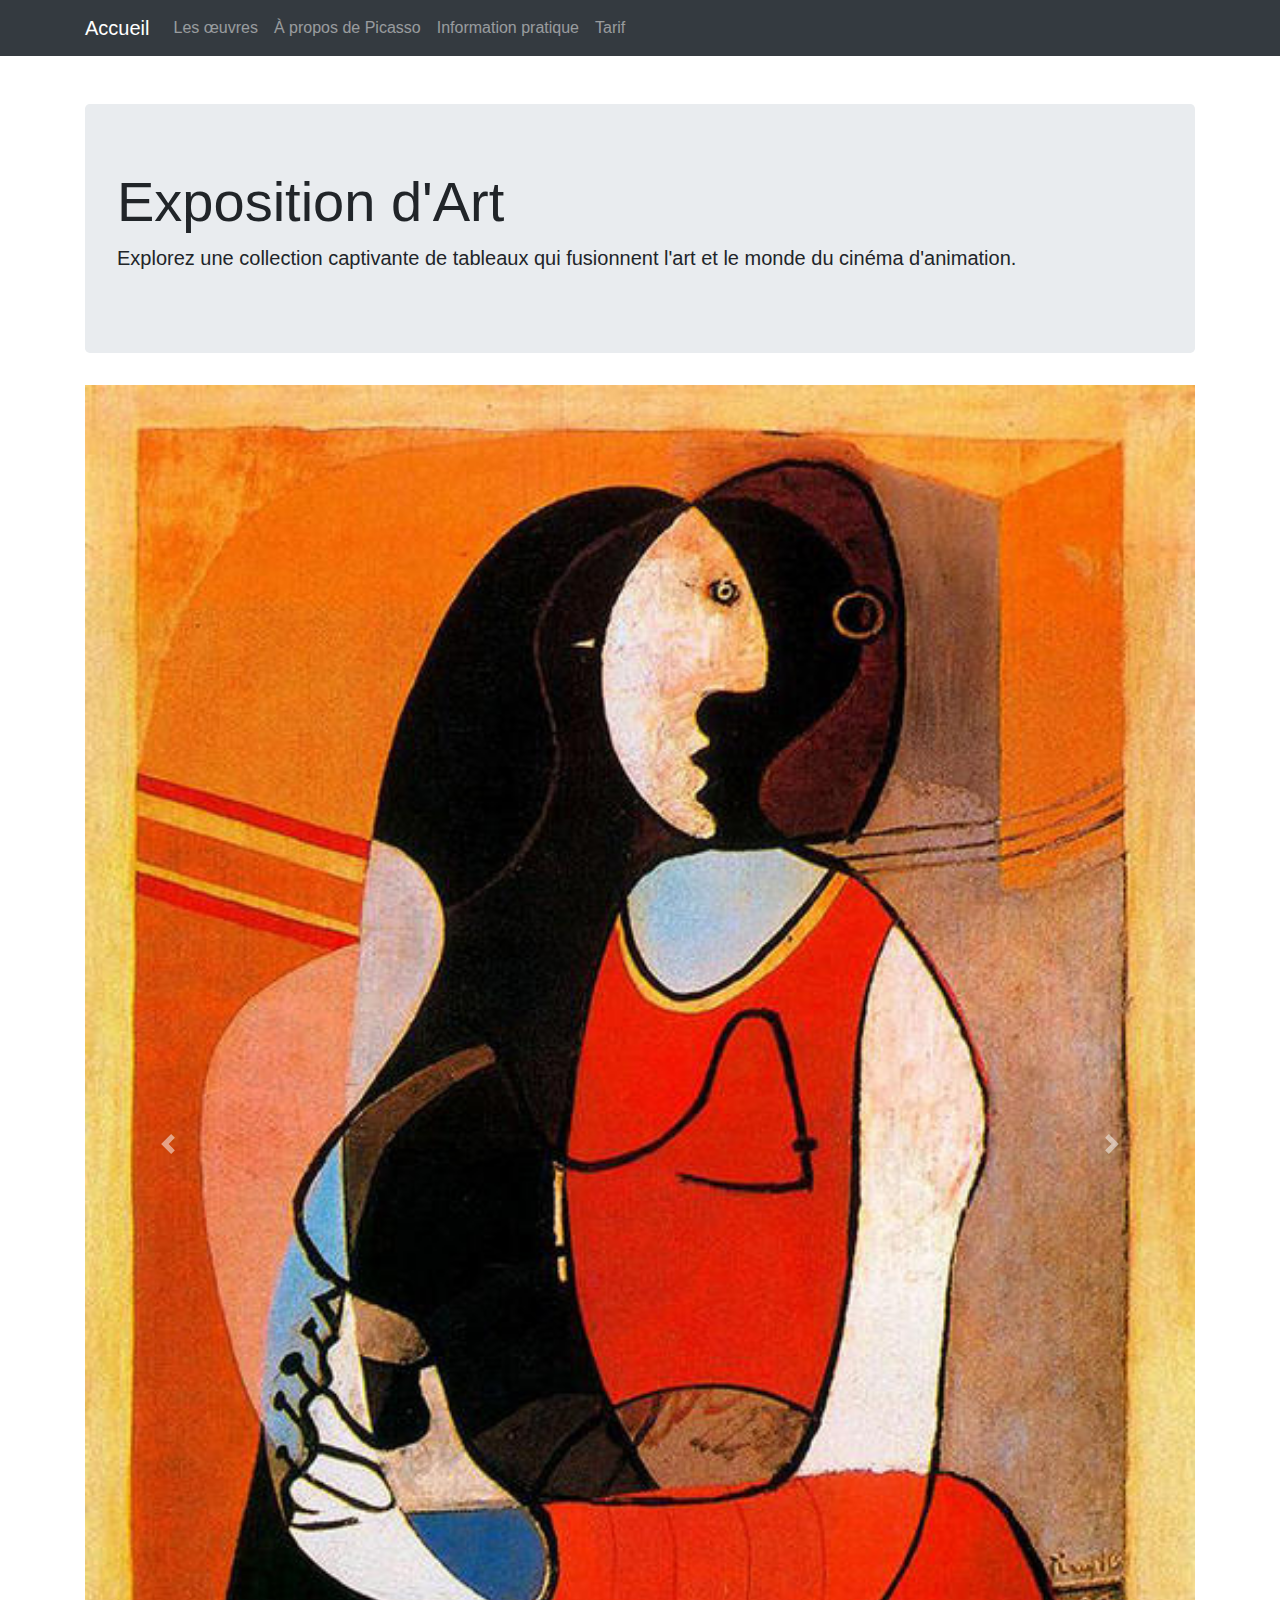
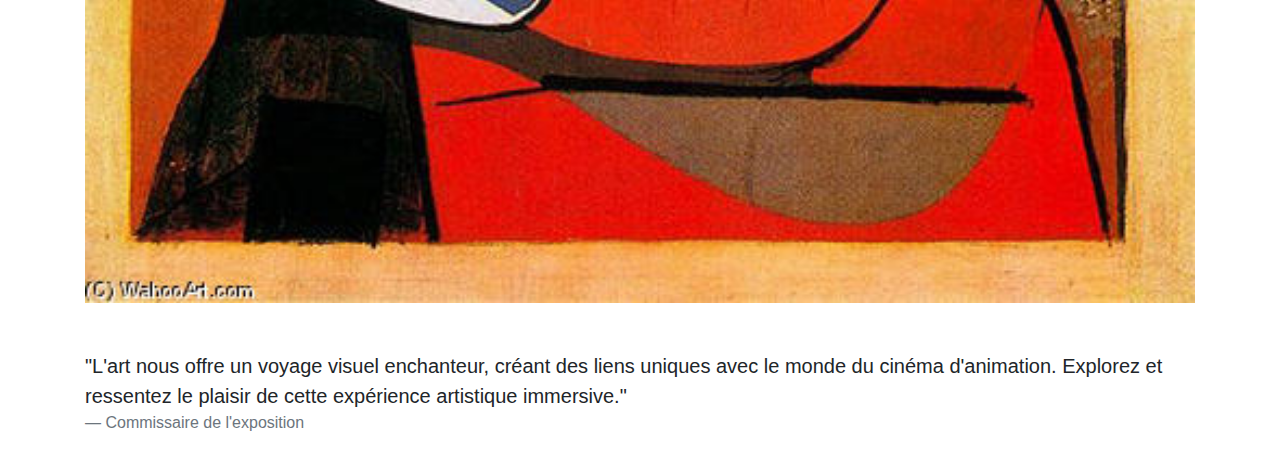
==== index.html @ 1ce5ea00 "ff" ====
<!DOCTYPE html>
<html lang="fr">

<head>
    <meta charset="UTF-8">
    <meta name="viewport" content="width=device-width, initial-scale=1">
    <title>Exposition d'Art</title>
    <link href="https://maxcdn.bootstrapcdn.com/bootstrap/4.5.2/css/bootstrap.min.css" rel="stylesheet">
</head>

<body>

    <nav class="navbar navbar-expand-sm bg-dark navbar-dark">
        <div class="container">
            <a class="navbar-brand" href="#">Accueil</a>
            <button class="navbar-toggler" type="button" data-toggle="collapse" data-target="#collapsibleNavbar">
                <span class="navbar-toggler-icon"></span>
            </button>
            <div class="collapse navbar-collapse" id="collapsibleNavbar">
                <ul class="navbar-nav">
                    <li class="nav-item">
                        <a class="nav-link" href="./html/oeuvres.html">Les œuvres</a>
                    </li>
                    <li class="nav-item">
                        <a class="nav-link" href="./html/apropo.html">À propos de Picasso</a>
                    </li>
                    <li class="nav-item">
                        <a class="nav-link" href="./html/info.html">Information pratique</a>
                    </li>
                    <li class="nav-item">
                        <a class="nav-link" href="./html/tarif.html">Tarif</a>
                    </li>
                </ul>
            </div>
        </div>
    </nav>

    <div class="container mt-5">
        <!-- Texte d'accroche -->
        <div class="jumbotron">
            <h1 class="display-4">Exposition d'Art</h1>
            <p class="lead">Explorez une collection captivante de tableaux qui fusionnent l'art et le monde du cinéma
                d'animation.</p>
        </div>

        <!-- Carrousel avec 3 images -->
        <div id="carouselExample" class="carousel slide" data-ride="carousel">
            <div class="carousel-inner">
                <div class="carousel-item active">
                    <img src="../IMG/Femme-asise.jpeg" class="d-block w-100 img-fluid" alt="Tableau 1">
                </div>
                <div class="carousel-item">
                    <img src="../IMG/Le-Baiser.jpg" class="d-block w-100 img-fluid" alt="Tableau 2">
                </div>
                <div class="carousel-item">
                    <img src="../IMG/Les-Demoiselles-d-Avignon.jpg" class="d-block w-100 img-fluid" alt="Tableau 3">
                </div>
            </div>
            <a class="carousel-control-prev" href="#carouselExample" role="button" data-slide="prev">
                <span class="carousel-control-prev-icon" aria-hidden="true"></span>
                <span class="sr-only">Précédent</span>
            </a>
            <a class="carousel-control-next" href="#carouselExample" role="button" data-slide="next">
                <span class="carousel-control-next-icon" aria-hidden="true"></span>
                <span class="sr-only">Suivant</span>
            </a>
        </div>

        <!-- Citation du commissaire de l'exposition -->
        <blockquote class="blockquote mt-5">
            <p class="mb-0">"L'art nous offre un voyage visuel enchanteur, créant des liens uniques avec le monde du
                cinéma d'animation. Explorez et ressentez le plaisir de cette expérience artistique immersive."</p>
            <footer class="blockquote-footer">Commissaire de l'exposition</footer>
        </blockquote>

    </div>

    <!-- Scripts Bootstrap -->
    <script src="https://code.jquery.com/jquery-3.5.1.slim.min.js"></script>
    <script src="https://cdn.jsdelivr.net/npm/@popperjs/core@2.11.6/dist/umd/popper.min.js"></script>
    <script src="https://stackpath.bootstrapcdn.com/bootstrap/4.5.2/js/bootstrap.min.js"></script>

</body>

</html>
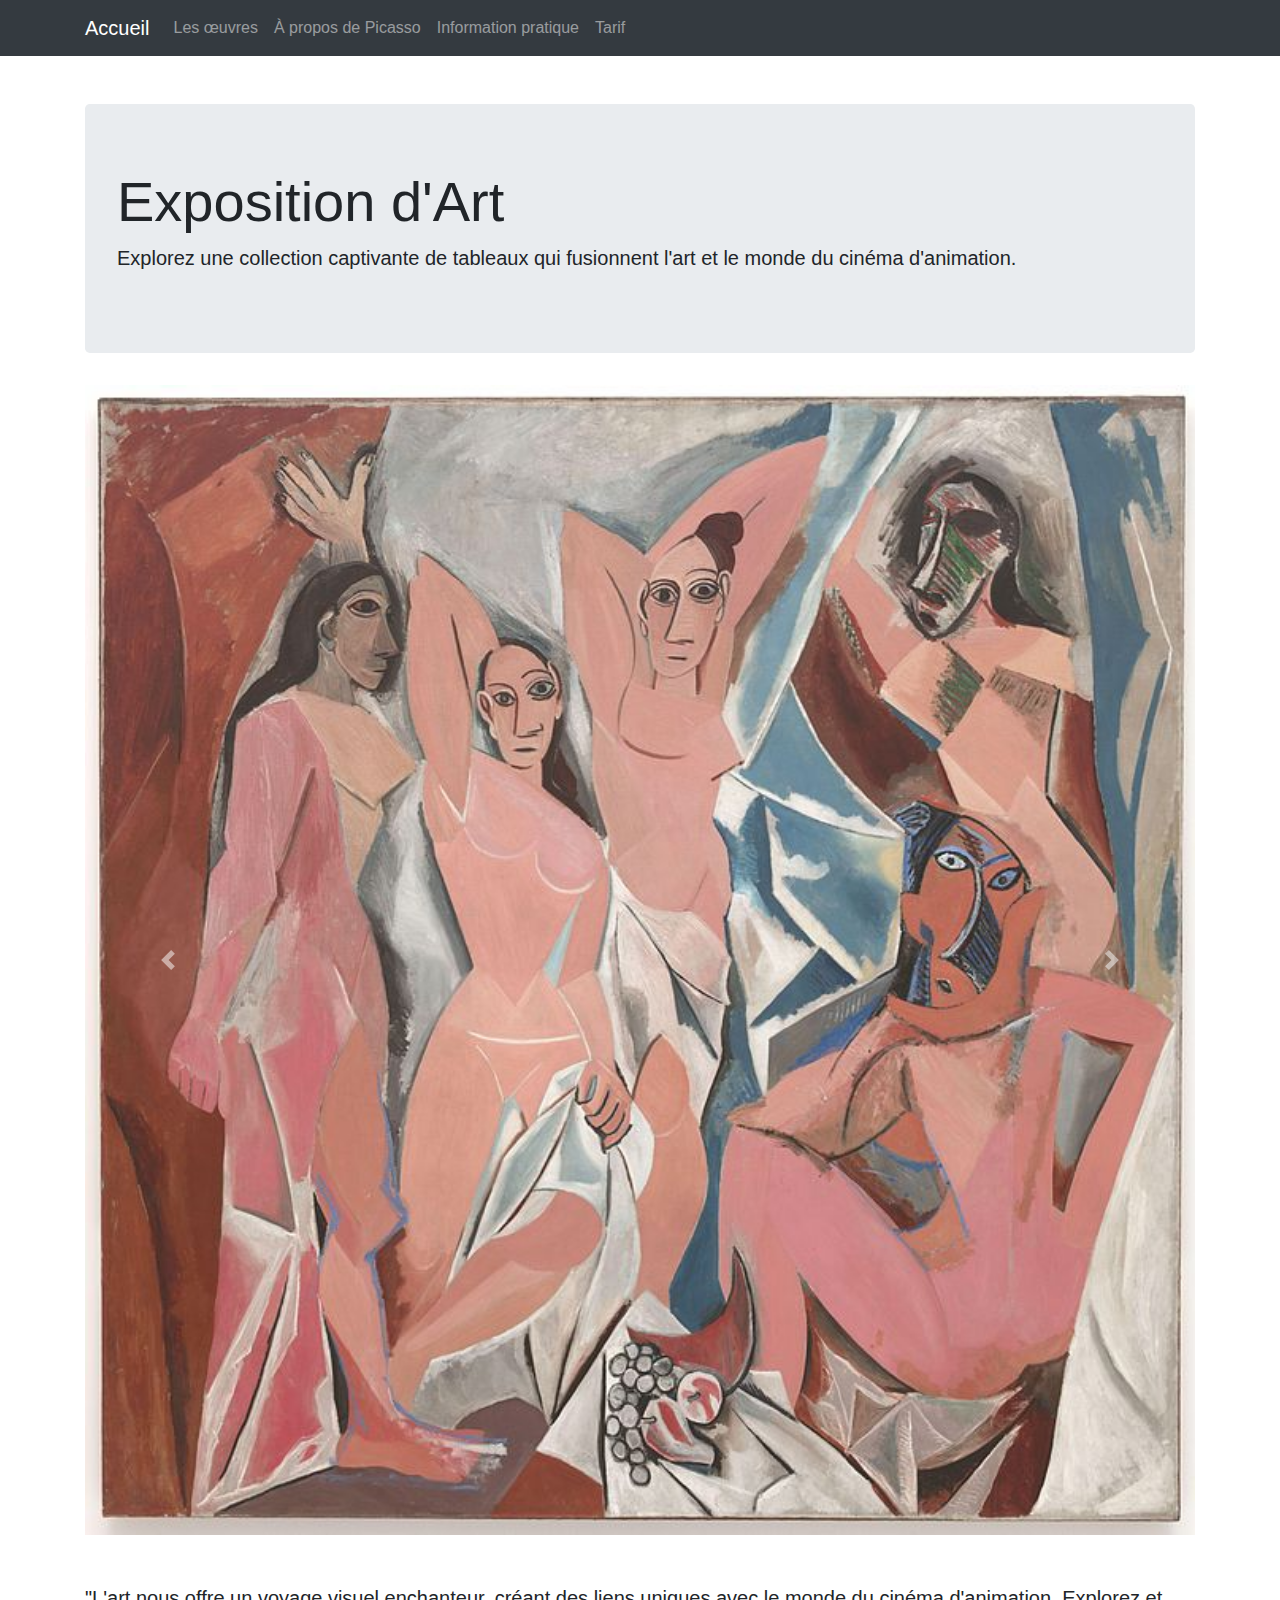
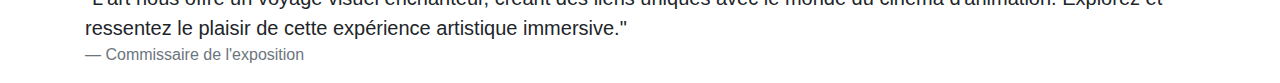
==== commit 7d1fb19f: "DefCon" ====
--- a/index.html
+++ b/index.html
@@ -19,16 +19,16 @@
             <div class="collapse navbar-collapse" id="collapsibleNavbar">
                 <ul class="navbar-nav">
                     <li class="nav-item">
-                        <a class="nav-link" href="./html/oeuvres.html">Les œuvres</a>
+                        <a class="nav-link" href="html/oeuvres.html">Les œuvres</a>
                     </li>
                     <li class="nav-item">
-                        <a class="nav-link" href="./html/apropo.html">À propos de Picasso</a>
+                        <a class="nav-link" href="html/apropo.html">À propos de Picasso</a>
                     </li>
                     <li class="nav-item">
-                        <a class="nav-link" href="./html/info.html">Information pratique</a>
+                        <a class="nav-link" href="html/info.html">Information pratique</a>
                     </li>
                     <li class="nav-item">
-                        <a class="nav-link" href="./html/tarif.html">Tarif</a>
+                        <a class="nav-link" href="html/tarif.html">Tarif</a>
                     </li>
                 </ul>
             </div>
@@ -36,25 +36,15 @@
     </nav>
 
     <div class="container mt-5">
-        <!-- Texte d'accroche -->
         <div class="jumbotron">
             <h1 class="display-4">Exposition d'Art</h1>
             <p class="lead">Explorez une collection captivante de tableaux qui fusionnent l'art et le monde du cinéma
                 d'animation.</p>
         </div>
 
-        <!-- Carrousel avec 3 images -->
         <div id="carouselExample" class="carousel slide" data-ride="carousel">
-            <div class="carousel-inner">
-                <div class="carousel-item active">
-                    <img src="../IMG/Femme-asise.jpeg" class="d-block w-100 img-fluid" alt="Tableau 1">
-                </div>
-                <div class="carousel-item">
-                    <img src="../IMG/Le-Baiser.jpg" class="d-block w-100 img-fluid" alt="Tableau 2">
-                </div>
-                <div class="carousel-item">
-                    <img src="../IMG/Les-Demoiselles-d-Avignon.jpg" class="d-block w-100 img-fluid" alt="Tableau 3">
-                </div>
+            <div class="carousel-inner" id="randomImagesContainer">
+                <!-- Les images seront ajoutées ici dynamiquement -->
             </div>
             <a class="carousel-control-prev" href="#carouselExample" role="button" data-slide="prev">
                 <span class="carousel-control-prev-icon" aria-hidden="true"></span>
@@ -66,7 +56,6 @@
             </a>
         </div>
 
-        <!-- Citation du commissaire de l'exposition -->
         <blockquote class="blockquote mt-5">
             <p class="mb-0">"L'art nous offre un voyage visuel enchanteur, créant des liens uniques avec le monde du
                 cinéma d'animation. Explorez et ressentez le plaisir de cette expérience artistique immersive."</p>
@@ -80,6 +69,52 @@
     <script src="https://cdn.jsdelivr.net/npm/@popperjs/core@2.11.6/dist/umd/popper.min.js"></script>
     <script src="https://stackpath.bootstrapcdn.com/bootstrap/4.5.2/js/bootstrap.min.js"></script>
 
+    <script>
+        // Fonction pour obtenir un ordre aléatoire des indices d'images
+        function getRandomOrder(length) {
+            var order = Array.from({ length: length }, (_, i) => i);
+            return order.sort(() => Math.random() - 0.5);
+        }
+
+        // Fonction pour générer le code HTML pour une image avec un ordre aléatoire
+        function get_random_image(index, images, order) {
+            var imageIndex = order[index];
+            var imagePath = images[imageIndex];
+
+            var imageHTML = `
+                <div class="carousel-item ${index === 0 ? 'active' : ''}">
+                    <img src="${imagePath}" class="d-block w-100 img-fluid" alt="Tableau ${imageIndex + 1}">
+                </div>
+            `;
+
+            return imageHTML;
+        }
+
+        // Récupérer le conteneur des images aléatoires
+        var randomImagesContainer = document.getElementById("randomImagesContainer");
+
+        // Liste des noms d'images
+        var images = [
+            "./IMG/Femme-asise.jpeg",
+            "./IMG/Jeune-fille-devant-un-miroir.jpg",
+            "./IMG/La-femme-à-la-fleur.jpeg",
+            "./IMG/La-femme-qui-pleure.jpeg",
+            "./IMG/Le-Baiser.jpg",
+            "./IMG/Le-reve.jpg",
+            "./IMG/Le-vieux-guitariste-aveugle.jpg",
+            "./IMG/Les-Demoiselles-d-Avignon.jpg",
+            "./IMG/Nude-in-red-armchair.jpg"
+        ];
+
+        // Obtenir un ordre aléatoire des indices d'images
+        var randomOrder = getRandomOrder(images.length);
+
+        // Générer et ajouter les images au conteneur
+        for (var i = 0; i < 3; i++) {
+            randomImagesContainer.innerHTML += get_random_image(i, images, randomOrder);
+        }
+    </script>
+
 </body>
 
 </html>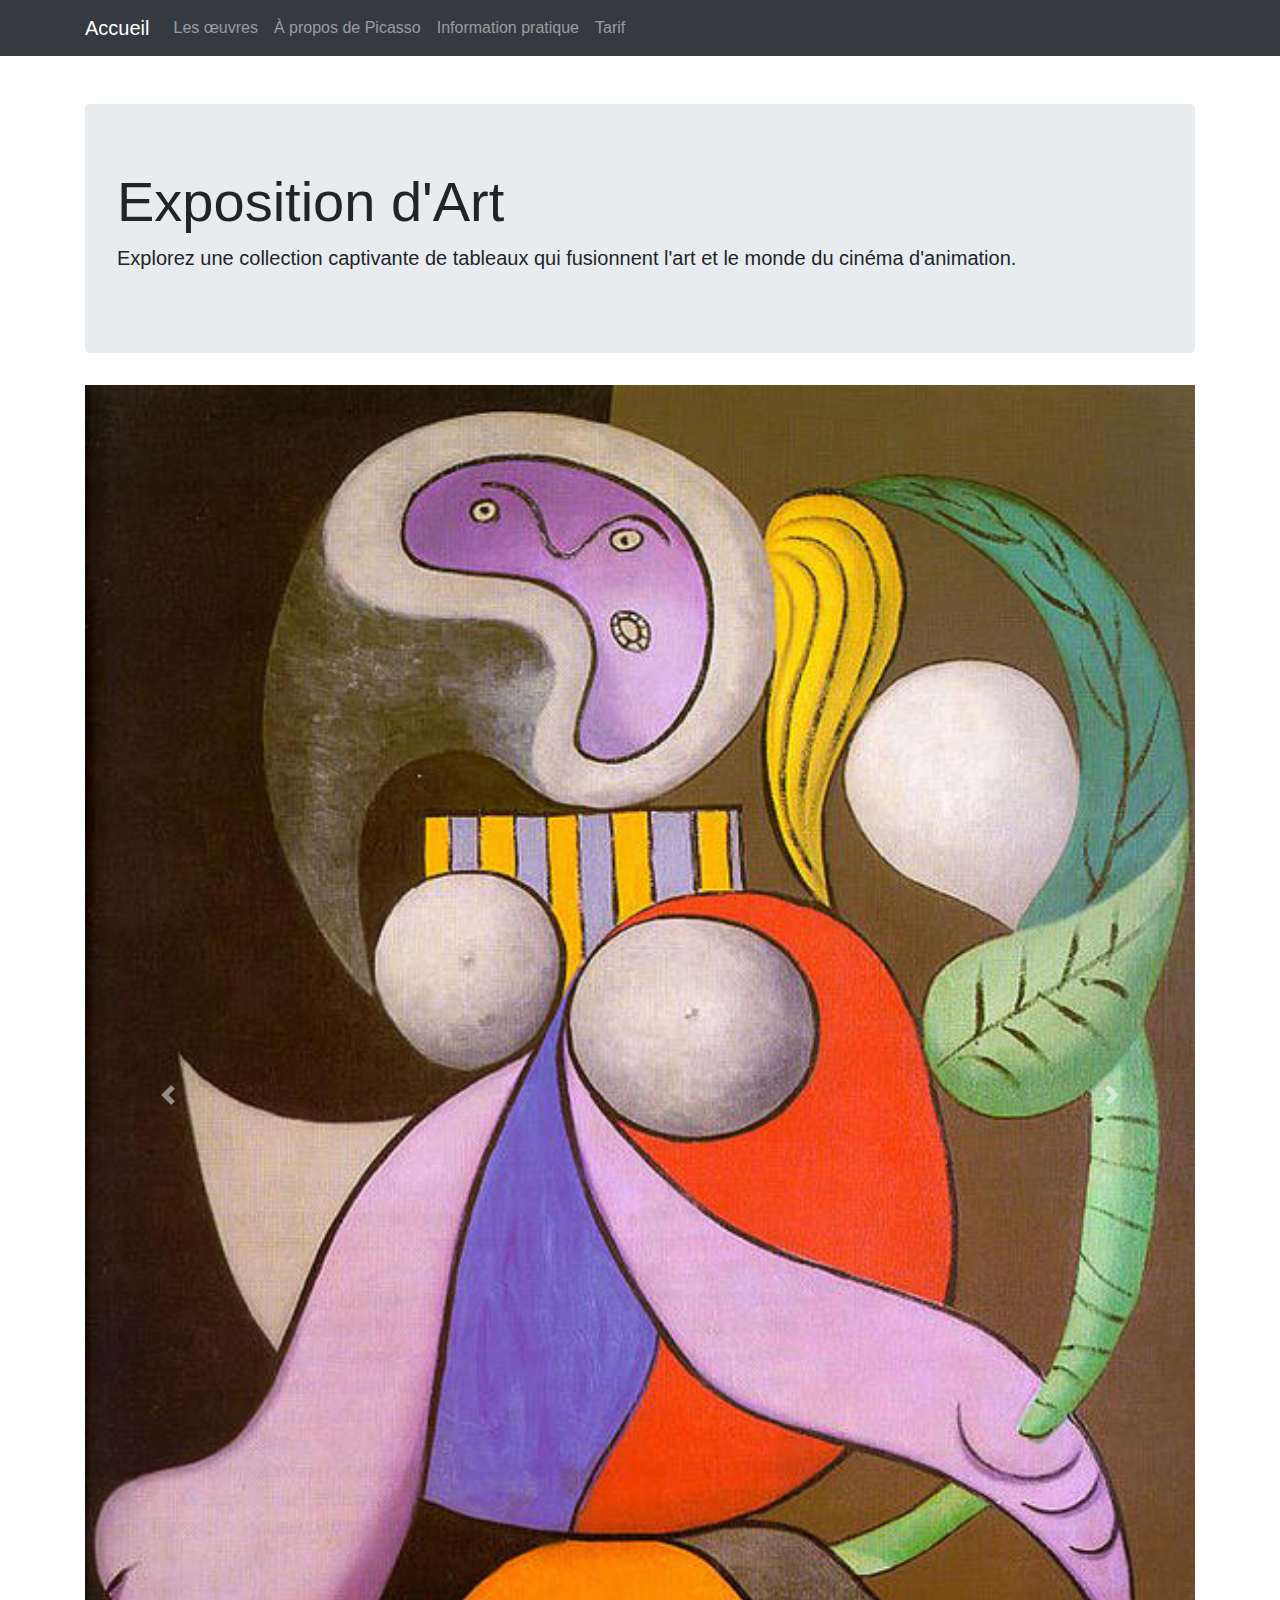
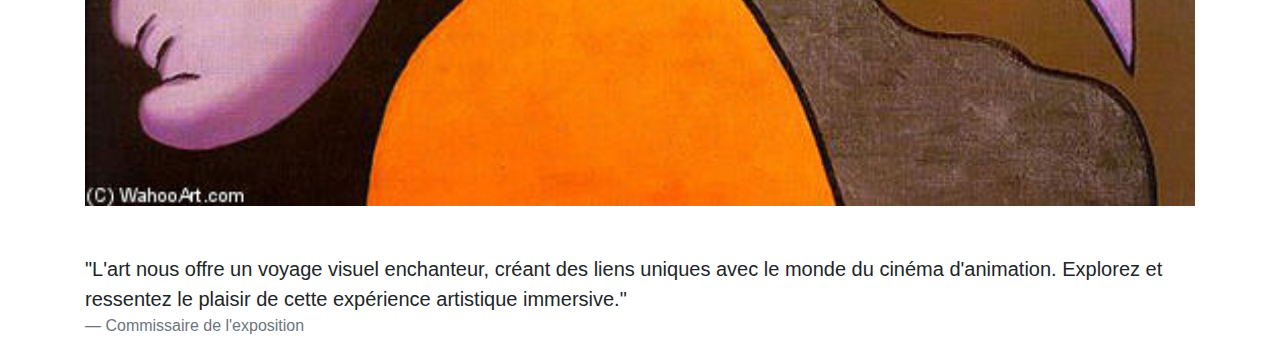
==== commit 53e75816: "db" ====
--- a/index.html
+++ b/index.html
@@ -28,7 +28,7 @@
                         <a class="nav-link" href="html/info.html">Information pratique</a>
                     </li>
                     <li class="nav-item">
-                        <a class="nav-link" href="html/tarif.html">Tarif</a>
+                        <a class="nav-link" href="html/tarifpage.php">Tarif</a>
                     </li>
                 </ul>
             </div>
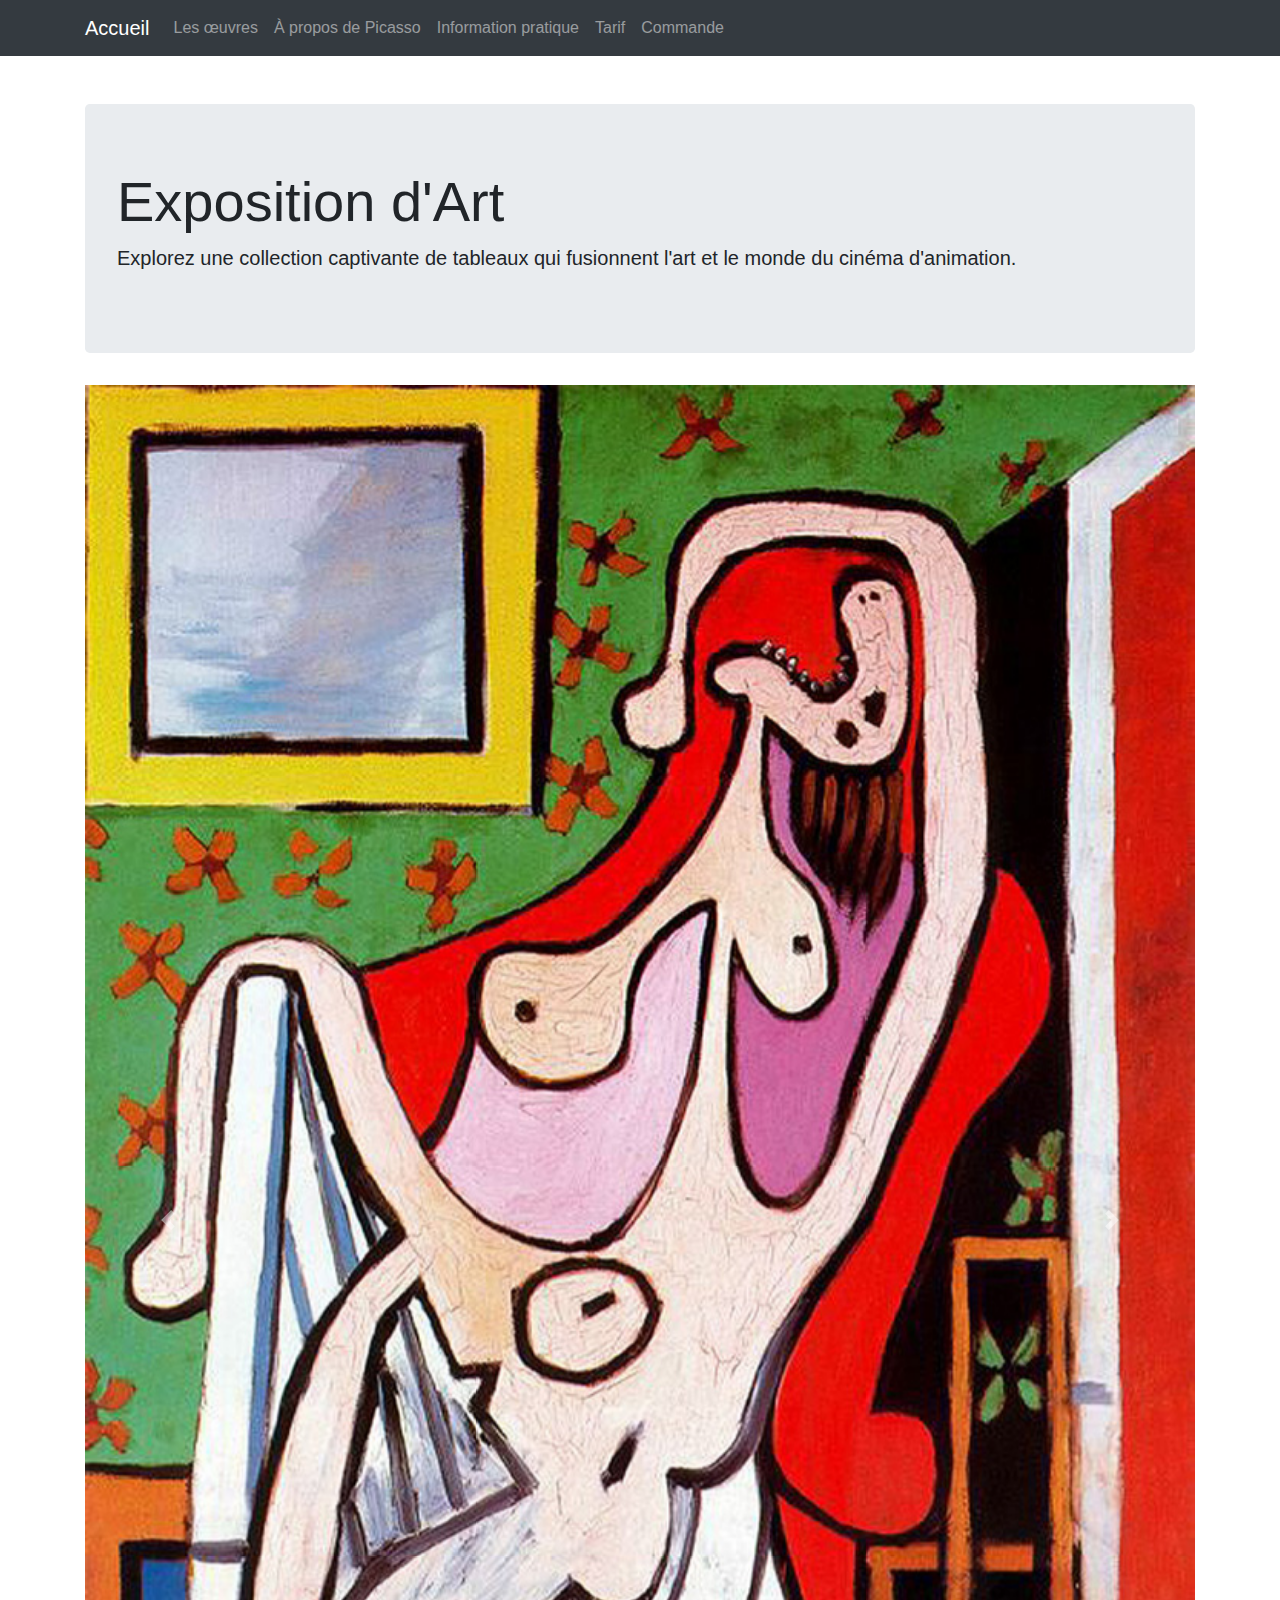
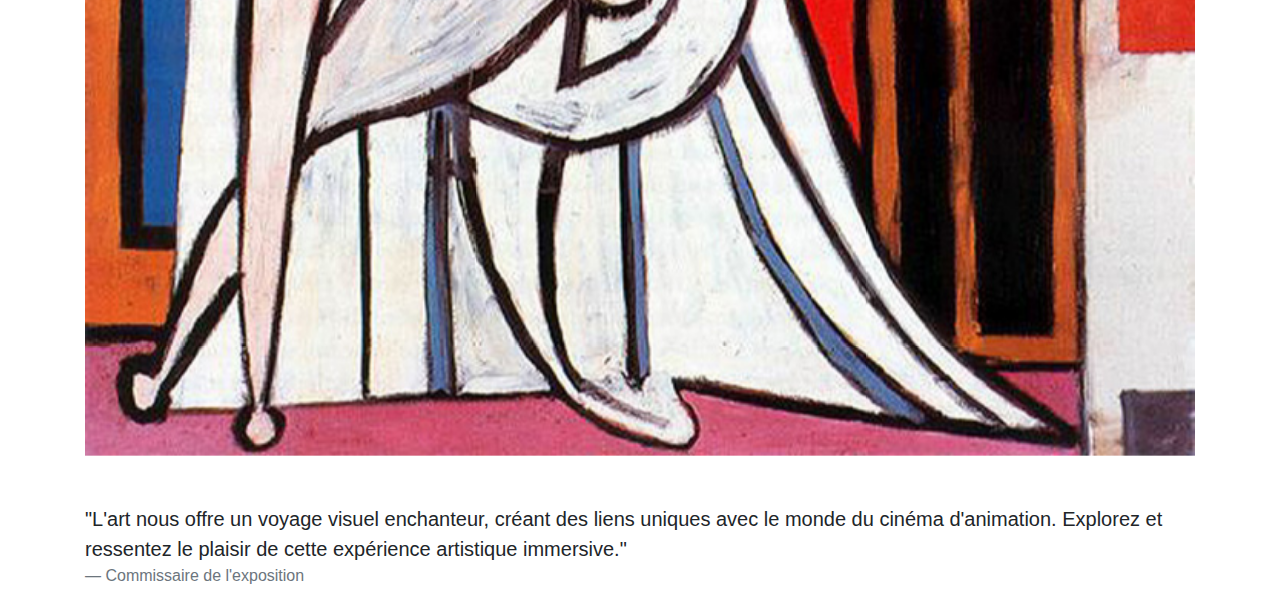
==== commit 1285cee6: "Cmd" ====
--- a/index.html
+++ b/index.html
@@ -29,6 +29,9 @@
                     </li>
                     <li class="nav-item">
                         <a class="nav-link" href="html/tarifpage.php">Tarif</a>
+                    </li>
+                    <li class="nav-item">
+                        <a class="nav-link" href="html/Commande.php">Commande</a>
                     </li>
                 </ul>
             </div>
